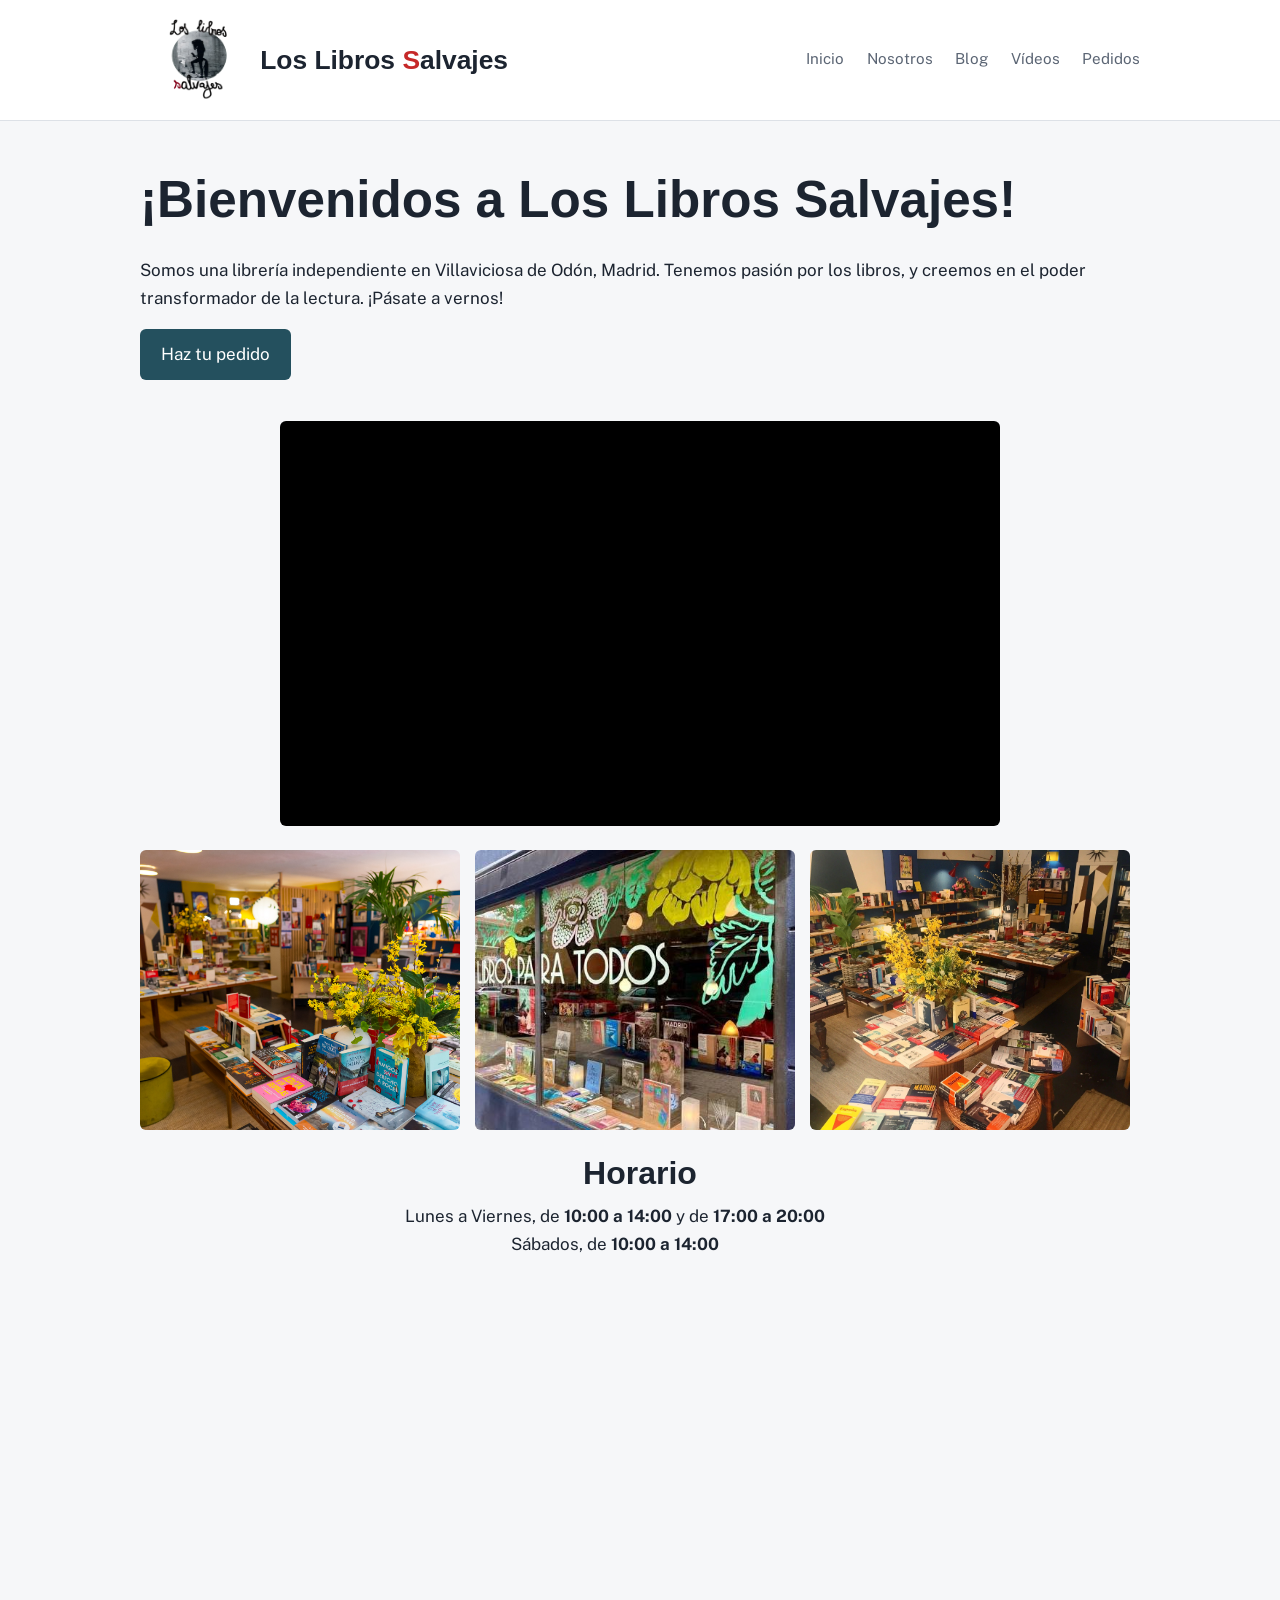
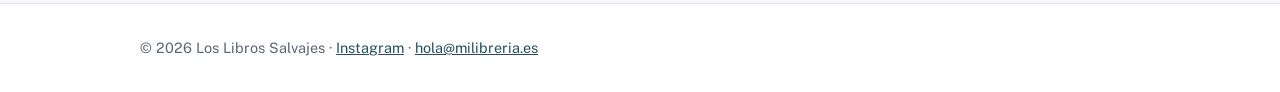
==== index.html @ b36ee937 "Primera página web" ====
<!doctype html><html lang="es"><head><meta charset="utf-8"><meta name="viewport" content="width=device-width,initial-scale=1">
<title>Inicio</title><link rel="icon" href="images/favicon.ico">
<link rel="stylesheet" href="https://fonts.googleapis.com/css2?family=Newsreader:wght@500;600&family=Public+Sans:wght@400;500&display=swap">
<link rel="stylesheet" href="css/style.css"></head>
<body data-pagina="inicio"><main><div class="wrap">
<div class="hero"><div><h1>¡Bienvenidos a Los Libros Salvajes!</h1><p>Somos una librería independiente en Villaviciosa de Odón, Madrid. Tenemos pasión por los libros, y creemos en el poder transformador de la lectura. ¡Pásate a vernos! </p>
    <p><a class="boton" href="pedidos.html">Haz tu pedido</a></p>
</div>
<div id="video-inicio" style="margin-top:0px;max-width:720px"></div>
<div class="galeria-libreria">
<img src="images/imagen_buena_libreria.jpg" alt="La librería">
<img src="images/escaparate.jpg" alt="La librería">
<img src="images/libreria_bonita.jpg" alt="La librería">
</div>
<div>
<h2 style="font-size: 2rem; margin-bottom: 5px; text-align: center;">Horario</h2>
<p class="texto" style="margin-top: 10px; text-align: center; margin-left:150px">
  Lunes a Viernes, de <b>10:00 a 14:00</b> y de <b>17:00 a 20:00</b><br>
  Sábados, de <b>10:00 a 14:00</b>
</p>
</div>
<div class="mapa"><iframe src="https://www.google.com/maps/embed?pb=!1m18!1m12!1m3!1d3040.314607962304!2d-3.9042073248669498!3d40.35754795924072!2m3!1f0!2f0!3f0!3m2!1i1024!2i768!4f13.1!3m3!1m2!1s0xd418f3c68bccfe7%3A0x8cae2f060f941e94!2sLos%20Libros%20Salvajes!5e0!3m2!1ses!2ses!4v1792667792822!5m2!1ses!2ses" width="600" height="450" style="border:0;" allowfullscreen="" loading="lazy" referrerpolicy="strict-origin-when-cross-origin"></iframe></div>
</div></main><script src="js/main.js"></script></body></html>
---- css/style.css ----
/* ===== AJUSTES DE DISEÑO: cambia aquí colores y tipografías ===== */
:root{
  --fondo:#F6F7F9; --superficie:#FFFFFF; --texto:#1C2430; --suave:#5B6574;
  --acento:#24505E; --acento-claro:#E3EEF1; --linea:#DDE1E7;
  --titulos:"Arial",Georgia,serif; --cuerpo:"Public Sans",system-ui,sans-serif;
  --ancho:1040px; --radio:6px;
}
*{box-sizing:border-box}
body{margin:0;background:var(--fondo);color:var(--texto);font:17px/1.65 var(--cuerpo)}
h1,h2,h3{font-family:var(--titulos);font-weight:600;line-height:1.2;margin:0 0 .5em}
h1{font-size:clamp(2.1rem,5vw,3.2rem)} h2{font-size:1.7rem;margin-top:0em} h3{font-size:1.25rem}
a{color:var(--acento)} img,iframe{max-width:100%;border-radius:var(--radio)}
.wrap{max-width:var(--ancho);margin:0 auto;padding:0 1.25rem}
header{position:sticky;top:0;z-index:5;background:var(--superficie);border-bottom:1px solid var(--linea)}
header .wrap{display:flex;align-items:center;gap:1.5rem;min-height:64px}
.logo{display:flex;align-items:center;gap:.0.01rem;font:600 1.65rem var(--titulos);color:var(--texto);text-decoration:none;white-space:nowrap}
.logo img{height:120px;width:120px;border-radius:0}
.letra-roja{color: #c62828;}
nav{display:flex;gap:1.4rem;margin-left:auto;overflow-x:auto}
nav a{color:var(--suave);text-decoration:none;padding:.4rem 0;border-bottom:2px solid transparent;white-space:nowrap;font-size:.95rem}
nav a:hover,nav a.on{color:var(--texto);border-color:var(--acento)}
main{padding:3rem 0 4rem;min-height:70vh}
.texto{max-width:65ch}
.texto p {text-align:justify}
.hero {
  display: flex;
  flex-direction: column;
  align-items: center;
  gap: 1.5rem;
}

.hero > div {
  width: 100%;
}

.hero img {
  display: block;
  width: 100%;
  max-width: 700px;
  height: auto;
  margin: 0 auto 0 0;
}
.video{position:relative;aspect-ratio:16/9;background:#000;border-radius:var(--radio);overflow:hidden}
.video iframe{position:absolute;inset:0;width:100%;height:100%;border:0;border-radius:0}
.rejilla{display:grid;grid-template-columns:repeat(auto-fill,minmax(280px,1fr));gap:1.5rem}
.rejilla h3{font:600 1rem var(--cuerpo);margin:.6rem 0 0}
.boton{display:inline-block;background:var(--acento);color:#fff;border:0;padding:.7rem 1.3rem;border-radius:var(--radio);text-decoration:none;font:inherit;cursor:pointer}
.boton:hover{filter:brightness(1.15)}
.contacto{list-style:none;padding:0;margin:1.5rem 0;display:grid;gap:.6rem;max-width:520px}
.contacto li{background:var(--superficie);border:1px solid var(--linea);border-radius:var(--radio);padding:.9rem 1.1rem}
form{display:grid;gap:1rem;max-width:520px}
label{display:grid;gap:.3rem;font-size:.9rem;color:var(--suave)}
input,textarea,select{font:inherit;padding:.65rem;border:1px solid var(--linea);border-radius:var(--radio);background:var(--superficie)}
.entrada{padding:1.4rem 0;border-bottom:1px solid var(--linea)}
.entrada a{text-decoration:none;color:inherit}.entrada h3{margin:0}
.meta{font-size:.85rem;color:var(--suave)}
.etiqueta{display:inline-block;background:var(--acento-claro);color:var(--acento);border-radius:99px;padding:.05rem .7rem;font-size:.8rem;margin:.2rem .3rem .2rem 0;border:0;cursor:pointer;text-decoration:none}
.etiqueta.on{background:var(--acento);color:#fff}
.articulo img{margin:1rem 0}
footer{border-top:1px solid var(--linea);padding:2rem 0;color:var(--suave);font-size:.9rem;background:var(--superficie)}
:focus-visible{outline:3px solid var(--acento);outline-offset:2px}
.mapa {
  max-width: 350px;
  margin: 1rem 0;
}
.mapa iframe {
  width: 100%;
  height: 200px;
  border: 0;
  border-radius: 10px;
}

.videos-layout {
  display: grid;
  grid-template-columns: 210px minmax(0, 1fr);
  gap: 2rem;
  align-items: start;
}

.videos-menu {
  position: sticky;
  top: 1rem;
  display: flex;
  flex-direction: column;
  gap: .5rem;
  padding: 1rem;
  border-left: 2px solid var(--texto);
}

.videos-menu a {
  color: var(--texto);
  text-decoration: none;
  padding: .5rem;
  line-height: 1.4;
}

.videos-menu a:hover {
  color: #c62828;
}

.videos-contenido section {
  margin-bottom: 2.5rem;
  scroll-margin-top: 1rem;
}

/* Shorts verticales en la sección Recomendaciones flash */
#recomendaciones .rejilla {
  display: grid !important;
  grid-template-columns: repeat(auto-fill, minmax(140px, 180px));
  gap: 0.5rem;
  align-items: start;
}

#recomendaciones .rejilla > div {
  width: 100%;
  max-width: 180px;
  min-width: 0;
}

#recomendaciones .rejilla .video {
  position: relative;
  width: 100%;
  height: auto;
  aspect-ratio: 9 / 16;
  padding: 0;
  overflow: hidden;
}

#recomendaciones .rejilla .video iframe {
  position: absolute;
  inset: 0;
  width: 100% !important;
  height: 100% !important;
  border: 0;
  border-radius: 12px;
}

#recomendaciones .rejilla h3 {
  font-size: 0.85rem;
  line-height: 1.3;
  margin-top: 0.4rem;
}


.galeria-libreria {
  display: flex;
  flex-direction: row ;
  gap: 15px;
  align-items: center;
  width: 100%;
}

.galeria-libreria img {
  display: block;
  width: calc((100% - 40px) / 3);
  height: calc((100% - 20px) / 3);
  max-width: 350px;
  height: 280px;
  object-fit: cover;
  margin: 0 ;
}

@media (max-width: 760px) {
  #recomendaciones .rejilla {
    grid-template-columns: repeat(2, minmax(0, 1fr));
  }
}

@media (max-width: 600px) {
  .galeria-libreria img {
    height: 120px;
  }
}
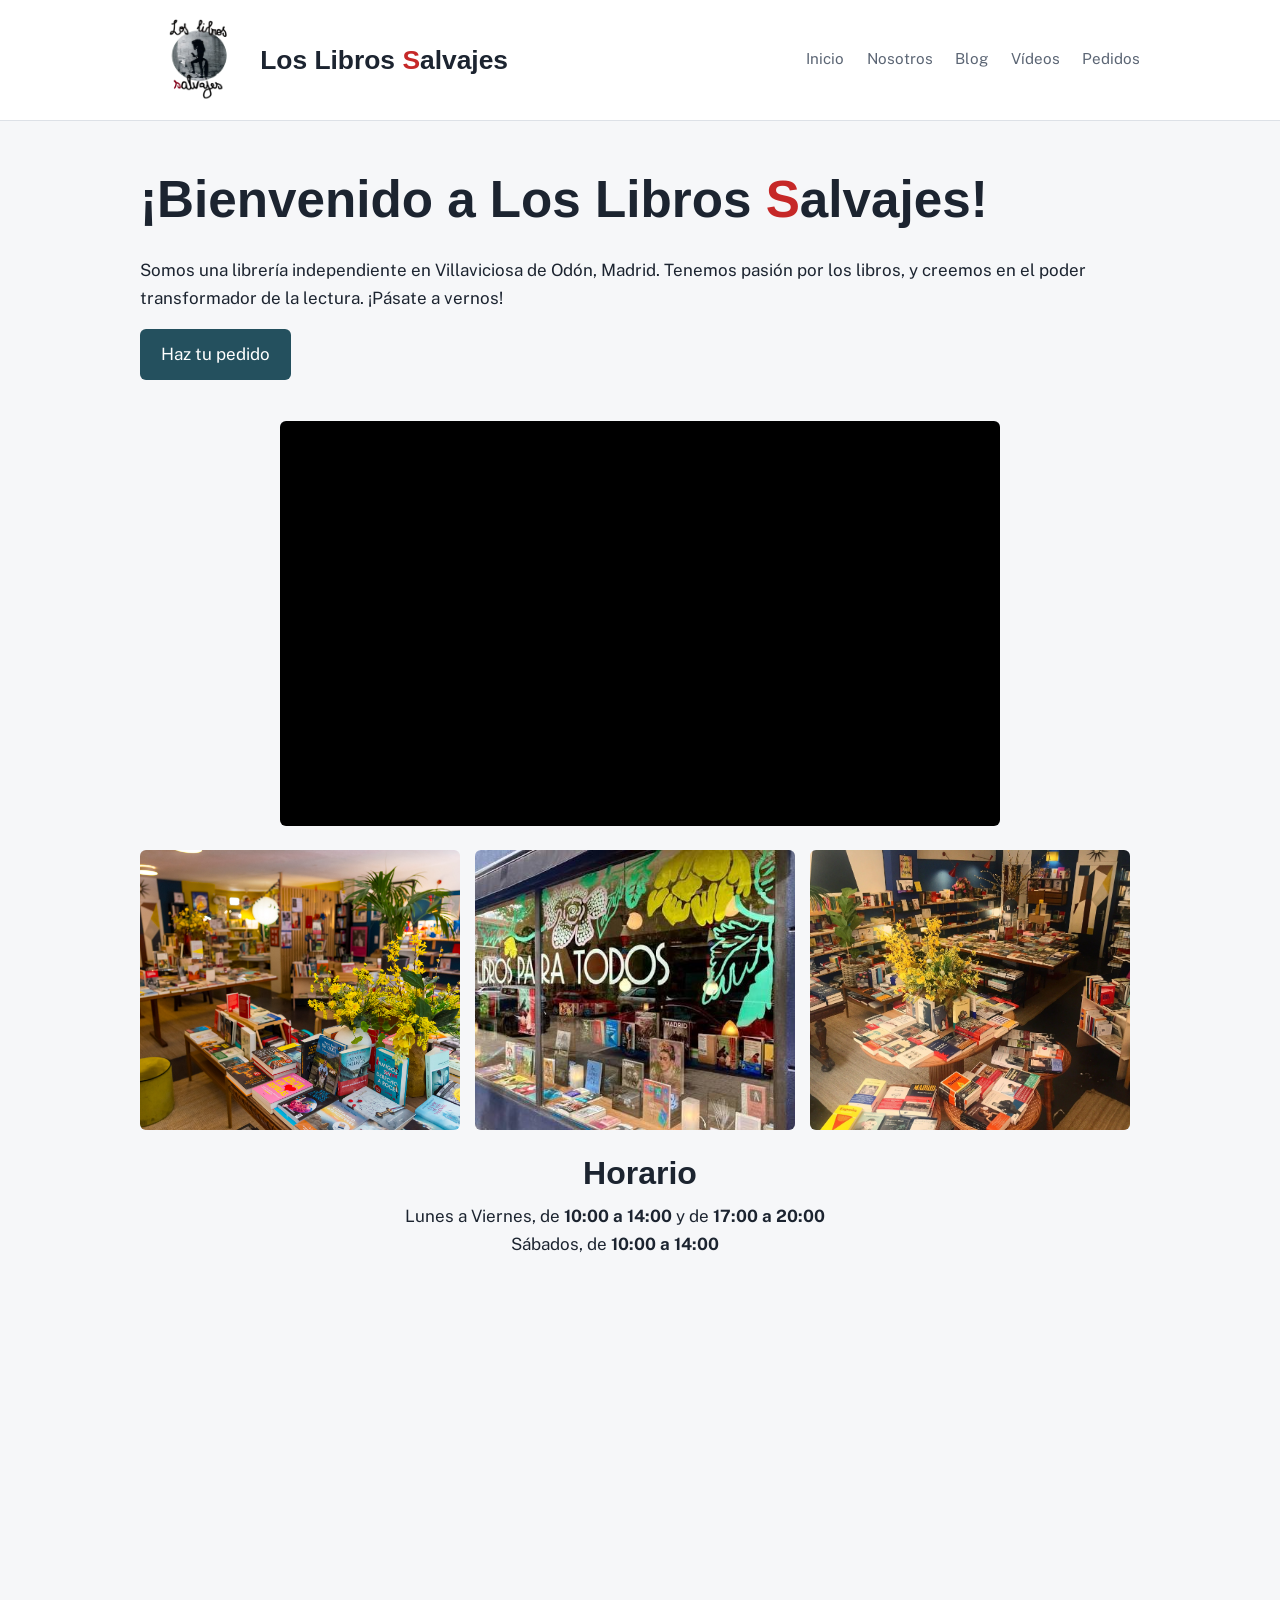
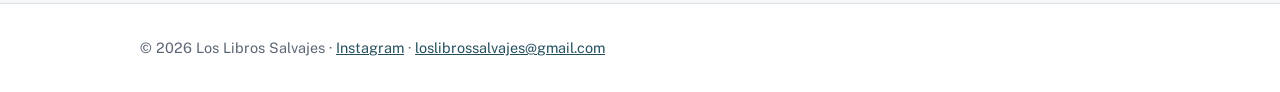
==== commit 0e0e9c75: "Cambio pequeno" ====
--- a/index.html
+++ b/index.html
@@ -3,7 +3,7 @@
 <link rel="stylesheet" href="https://fonts.googleapis.com/css2?family=Newsreader:wght@500;600&family=Public+Sans:wght@400;500&display=swap">
 <link rel="stylesheet" href="css/style.css"></head>
 <body data-pagina="inicio"><main><div class="wrap">
-<div class="hero"><div><h1>¡Bienvenidos a Los Libros Salvajes!</h1><p>Somos una librería independiente en Villaviciosa de Odón, Madrid. Tenemos pasión por los libros, y creemos en el poder transformador de la lectura. ¡Pásate a vernos! </p>
+<div class="hero"><div><h1>¡Bienvenido a Los Libros <span><span class="letra-roja">S</span>alvajes</span>!</h1><p>Somos una librería independiente en Villaviciosa de Odón, Madrid. Tenemos pasión por los libros, y creemos en el poder transformador de la lectura. ¡Pásate a vernos! </p>
     <p><a class="boton" href="pedidos.html">Haz tu pedido</a></p>
 </div>
 <div id="video-inicio" style="margin-top:0px;max-width:720px"></div>
